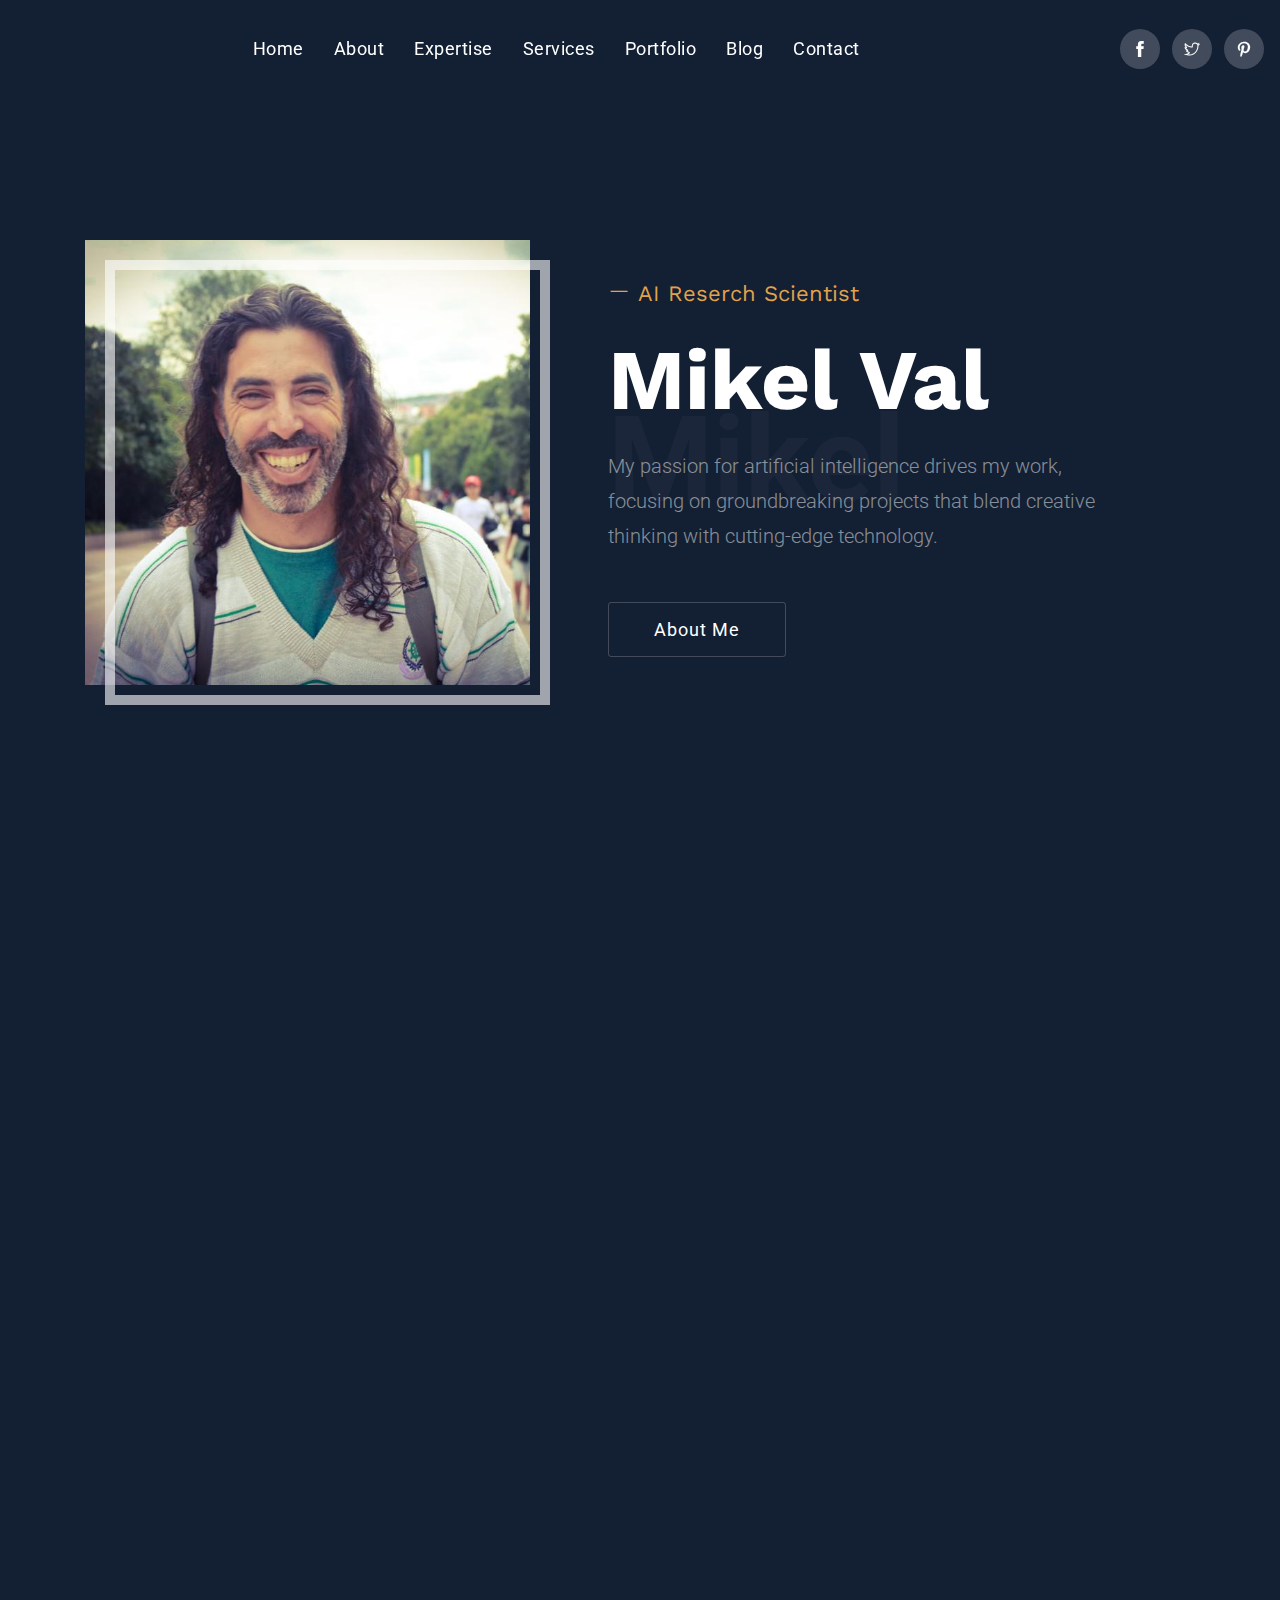
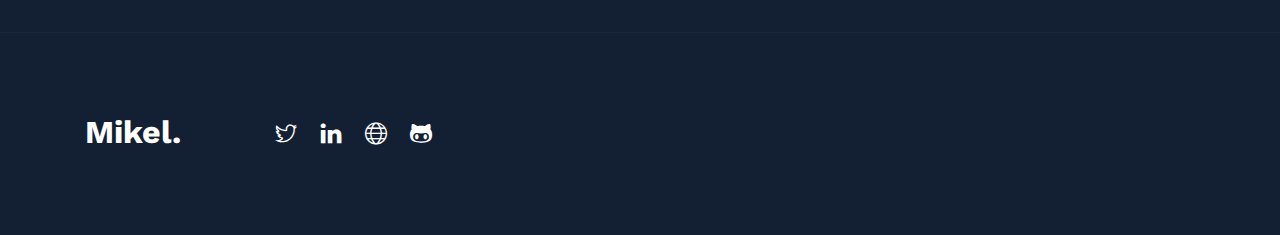
==== index.html @ 1bfc8007 "just started the portfolio" ====
<!DOCTYPE html>
<html lang="zxx">
<head>
  <meta http-equiv="Content-Type" content="text/html; charset=UTF-8">
  <meta name="description" content="portfolio,creative,business,company,agency,multipurpose,modern,bootstrap4">
  
  <meta name="author" content="themeturn.com">

  <title>Mikel| Creative portfolio template</title>

  <!-- Mobile Specific Meta-->
  <meta name="viewport" content="width=device-width, initial-scale=1">
  <!-- bootstrap.min css -->
  <link rel="stylesheet" href="plugins/bootstrap/css/bootstrap.min.css">
  <!-- Themeify Icon Css -->
  <link rel="stylesheet" href="plugins/themify/css/themify-icons.css">
  <!-- animate.css -->
  <link rel="stylesheet" href="plugins/animate-css/animate.css">
  <link rel="stylesheet" href="plugins/aos/aos.css">
  <!-- owl carousel -->
  <link rel="stylesheet" href="plugins/owl/assets/owl.carousel.min.css">
  <link rel="stylesheet" href="plugins/owl/assets/owl.theme.default.min.css" >
  <!-- Slick slider CSS -->
  <link rel="stylesheet" href="plugins/slick-carousel/slick/slick.css">
  <link rel="stylesheet" href="plugins/slick-carousel/slick/slick-theme.css">

  <!-- Main Stylesheet -->
  <link rel="stylesheet" href="css/style.css">

</head>

<body class="portfolio" id="top">


<!-- Navigation start -->
<!-- Header Start -->

<nav class="navbar navbar-expand-lg bg-transprent py-4 fixed-top navigation" id="navbar">

	<div class="collapse navbar-collapse text-center" id="navbarsExample09">
		<ul class="navbar-nav mx-auto">
			<li class="nav-item active">
			<a class="nav-link" href="index-2.html">Home <span class="sr-only">(current)</span></a>
			</li>
			<li class="nav-item"><a class="nav-link smoth-scroll" href="#about">About</a></li>
			<li class="nav-item"><a class="nav-link smoth-scroll" href="#skillbar">Expertise</a></li>
			<li class="nav-item"><a class="nav-link smoth-scroll" href="#service">Services</a></li>
			<li class="nav-item"><a class="nav-link smoth-scroll" href="#portfolio">portfolio</a></li>
			<li class="nav-item"><a class="nav-link smoth-scroll" href="#blog">Blog</a></li>
			<li class="nav-item"><a class="nav-link smoth-scroll" href="#contact">Contact</a></li>
		</ul>

		<ul class="list-inline mb-0 ml-lg-4 nav-social">
			<li class="list-inline-item"><a href="#"><i class="ti-facebook"></i></a></li>
			<li class="list-inline-item"><a href="#"><i class="ti-twitter"></i></a></li>
			<li class="list-inline-item"><a href="#"><i class="ti-pinterest"></i></a></li>
		</ul>
	</div>
</nav>


<!-- Navigation End -->

<!-- Banner start -->

<!-- Slider Start -->
<section class="slider py-7 ">
	<div class="container">
		<div class="row align-items-center">
			<div class="col-lg-5 col-sm-12 col-12 col-md-5">
				<div class="slider-img position-relative">
					<img src="images/about/9.jpg" alt="" class="img-fluid w-100">
				</div>
			</div>

			<div class="col-lg-6 col-12 col-md-7">
				<div class="ml-5 position-relative mt-5 mt-lg-0">
					<span class="head-trans">Mikel</span>
					<h1 class="font-weight-normal text-color text-md"><i class="ti-minus mr-2"></i>AI Reserch Scientist</h1>
					<h2 class="mt-3 text-lg mb-3 text-capitalize">Mikel Val</h2>
					<p class="animated fadeInUp lead mt-4 mb-5 text-white-50 lh-35">My passion for artificial intelligence drives my work, focusing on groundbreaking projects that blend creative thinking with cutting-edge technology.</p>
					<a href="#about" class="btn btn-solid-border">About Me</a>
				</div>
			</div>
		</div>
	</div>
</section>
<!-- Banner End -->

<!-- About start -->
<section class="section" id="about" data-aos="fade-up">
	<div class="container">
		<div class="row">
			<div class="col-lg-6 col-md-6">
				<div class="row">
					<div class="col-lg-4">
						<h2><i class="ti-minus"></i>Myself</h2>
					</div>
					<div class="col-lg-8">
						<p class="text-white-50 text-md">Hello! I’m <span class="text-white">Mikel Val Calvo</span>, a passionate and innovative <span class="text-white">Artificial Intelligence Expert</span> with a strong background in <span class="text-white">data processing and machine learning</span>. With extensive experience in developing AI-driven solutions, I blend strategy, design, and technology to drive forward-thinking projects.</p>
						<p class="text-white-50 text-md">I am committed to leveraging the power of AI to create impactful and meaningful applications. Working closely with clients, I aim to deliver <span class="text-white">customized, cutting-edge solutions</span> that align with their unique needs and objectives.</p>
					</div>


				</div>
			</div>
			<div class="col-lg-6 mt-5 mt-lg-0 mt-md-0 col-md-6">
				<div class="row">
					<div class="col-lg-3">
						<h2><i class="ti-minus"></i>Skills</h2>
					</div>
					<div class="col-lg-9 pl-5">
						<p class="text-white-50 text-md">
							As a multi-lingual professional with expertise in AI and machine learning, I bring a unique blend of technical and collaborative skills to every project.
						</p>

						<ul class="list-unstyled lh-45">
							<li> <i class="ti-check mr-3 text-color"></i><span class="text-white-50">Data Processing and Analysis</span> - Machine Learning, Deep Learning, Python</li>
							<li><i class="ti-check mr-3 text-color"></i><span class="text-white-50">Programming</span> - PyTorch, Scikit-Learn, Pandas, Scipy, Numpy</li>
							<li><i class="ti-check mr-3 text-color"></i><span class="text-white-50">Team Collaboration</span> - Interpersonal Skills, Critical Thinking, Decision-Making</li>
							<li><i class="ti-check mr-3 text-color"></i><span class="text-white-50">Language Proficiency</span> - English, Spanish, Basque, Conversational Valencian</li>
						</ul>
					</div>

				</div>
			</div>
		</div>

		
	</div>
</section>
<!-- About End -->

<!-- Skills start -->
<section class="section bg-gray" id="skillbar" data-aos="fade-up">
	<div class="container">
		<div class="row justify-content-center">
			<div class="col-lg-8">
				<div class="section-title text-center">
					<span class="text-color mb-0 text-uppercase letter-spacing text-sm"><i class="ti-minus mr-2"></i>Skills Set</span>
					<h2 class="title">Expertise</h2>
				</div>
			</div>
		</div>
		<div class="row">
			<div class="col-lg-6 col-md-6">
				<div class="skill-bar mb-4 mb-lg-0">
					<div class="mb-4 text-right"><h4 class="font-weight-normal">Machine Learning </h4></div>
					<div class="progress">
						<div class="progress-bar" data-percent="80">
							<span class="percent-text"><span class="count">80</span>%</span>
						</div>
					</div>
				</div>
			</div>
			<div class="col-lg-6 col-md-6">
				<div class="skill-bar mb-4 mb-lg-0">
					<div class="mb-4 text-right"><h4 class="font-weight-normal">Data Analysis</h4></div>
					<div class="progress">
						<div class="progress-bar" data-percent="95">
							<span class="percent-text"><span class="count">95</span>%</span>
						</div>
					</div>
				</div>
			</div>

			<div class="col-lg-6 col-md-6">
				<div class="skill-bar mb-4 mb-lg-0">
					<div class="mb-4 text-right"><h4 class="font-weight-normal">Python Programming </h4></div>
					<div class="progress">
						<div class="progress-bar" data-percent="70">
							<span class="percent-text"><span class="count">70</span>%</span>
						</div>
					</div>
				</div>
			</div>
			<div class="col-lg-6 col-md-6">
				<div class="skill-bar mb-4 mb-lg-0">
					<div class="mb-4 text-right"><h4 class="font-weight-normal">AI Research</h4></div>
					<div class="progress">
						<div class="progress-bar" data-percent="85">
							<span class="percent-text"><span class="count">85</span>%</span>
						</div>
					</div>
				</div>
			</div>
			<div class="col-lg-6 col-md-6">
				<div class="skill-bar mb-4 mb-lg-0">
					<div class=" mb-4 text-right"><h4 class="font-weight-normal">Deep Learning</h4></div>
					<div class="progress">
						<div class="progress-bar" data-percent="60">
							<span class="percent-text"><span class="count">60</span>%</span>
						</div>
					</div>
				</div>
			</div>
			<div class="col-lg-6 col-md-6">
				<div class="skill-bar mb-4 mb-lg-0">
					<div class=" mb-4 text-right"><h4 class="font-weight-normal">Natural Language Processing</h4></div>
					<div class="progress">
						<div class="progress-bar" data-percent="82">
							<span class="percent-text"><span class="count">82</span>%</span>
						</div>
					</div>
				</div>
			</div>
		</div>
	</div>
</section>	

<!-- Skills End -->

<!-- Service start -->
<section class="section bg-gray" id="service" data-aos="fade-up">
	<div class="container">
		<div class="row justify-content-center">
			<div class="col-lg-8">
				<div class="section-title text-center">
					<span class="text-color mb-0 text-uppercase letter-spacing text-sm"><i class="ti-minus mr-2"></i>What i do</span>
					<h2 class="title">Services</h2>
				</div>
			</div>
		</div>

		<div class="row no-gutters">
			<div class="col-lg-4 col-md-6">
				<div class="card p-5 rounded-0">
					<i class="ti-direction-alt text-lg-2 text-muted"></i>
					<h3 class="my-4 text-capitalize">AI Strategy and Consultation</h3>
					<p>Offering expert guidance in integrating AI into business strategies.</p>
				</div>
			</div>
			<div class="col-lg-4 col-md-6">
				<div class="card p-5 rounded-0">
					<i class="ti-rocket text-lg-2 text-muted"></i>
					<h3 class="my-4 text-capitalize">Machine Learning Development</h3>
					<p>Specializing in developing and implementing advanced machine learning models.</p>
				</div>
			</div>
			<div class="col-lg-4 col-md-6">
				<div class="card p-5 rounded-0">
					<i class="ti-stats-up text-lg-2 text-muted"></i>
					<h3 class="my-4 text-capitalize">Data Analysis and Visualization</h3>
					<p>Providing comprehensive data analysis services, including insightful visualizations.</p>
				</div>
			</div>

			<div class="col-lg-4 col-md-6">
				<div class="card p-5 rounded-0">
					<i class="ti-write text-lg-2 text-muted"></i>
					<h3 class="my-4 text-capitalize">Python Programming for AI</h3>
					<p>Expert Python programming specifically tailored for AI applications.</p>
				</div>
			</div>
			<div class="col-lg-4 col-md-6">
				<div class="card p-5 rounded-0">
					<i class="ti-search text-lg-2 text-muted"></i>
					<h3 class="my-4 text-capitalize">AI-Driven Research and Development</h3>
					<p>Conducting cutting-edge research in AI, contributing to the advancement of the field.</p>
				</div>
			</div>
			<div class="col-lg-4 col-md-6">
				<div class="card  p-5 rounded-0">
					<i class="ti-game text-lg-2 text-muted"></i>
					<h3 class="my-4 text-capitalize">Custom AI Solution Development</h3>
					<p>Creating bespoke AI solutions tailored to specific client needs and challenges.</p>
				</div>
			</div>
		</div>

		<div class="row align-items-center mt-5" data-aos="fade-up">
			<div class="col-lg-6 mt-5">
				<h2 class="mb-5 text-lg-2 text-white-50">Let's <span class="text-white">work together</span> on your next project </h2>
			</div>
			<div class="col-lg-4 ml-auto text-right">
				<a href="#contact" class="btn btn-main text-white smoth-scroll">Hire Me</a>
			</div>
		</div>
	</div>
</section>
<!-- Service End -->

<!-- Portfolio start -->
<!--
<section class="section" id="portfolio" data-aos="fade-up">
	<div class="container">
		<div class="row justify-content-center">
			<div class="col-lg-8">
				<div class="section-title text-center">
					<span class="text-color mb-0 text-uppercase letter-spacing text-sm"><i class="ti-minus"></i>works</span>
					<h2 class="title">Portfolio</h2>
				</div>
			</div>
		</div>
	</div>

	<div class="container-fluid">
		<div class="row">
			<div class="post_gallery owl-carousel owl-theme">
				<div class="item">
					<div class="portfolio-item position-relative">
						<img src="images/portfolio/3.jpg" alt="" class="img-fluid">

						<div class="portoflio-item-overlay">
							<a href="portfolio-single.html"><i class="ti-plus"></i></a>
						</div>
					</div>
					<div class="text mt-3">
						<h4 class="mb-1 text-capitalize">Web development</h4>
						<p class="text-uppercase letter-spacing text-sm">wordpress</p>
					</div>
				</div>
				<div class="item">
					<div class="portfolio-item position-relative">
						<img src="images/portfolio/4.jpg" alt="" class="img-fluid">

						<div class="portoflio-item-overlay">
							<a href="portfolio-single.html"><i class="ti-plus"></i></a>
						</div>
					</div>
					<div class="text mt-3">
						<h4 class="mb-1 text-capitalize">Web development</h4>
						<p class="text-uppercase letter-spacing text-sm">wordpress</p>
					</div>
				</div>
				<div class="item">
					<div class="portfolio-item position-relative">
						<img src="images/portfolio/5.jpg" alt="" class="img-fluid">

						<div class="portoflio-item-overlay">
							<a href="portfolio-single.html"><i class="ti-plus"></i></a>
						</div>
					</div>
					<div class="text mt-3">
						<h4 class="mb-1 text-capitalize">Web development</h4>
						<p class="text-uppercase letter-spacing text-sm">wordpress</p>
					</div>
				</div>
				<div class="item">
					<div class="portfolio-item position-relative">
						<img src="images/portfolio/6.jpg" alt="" class="img-fluid">

						<div class="portoflio-item-overlay">
							<a href="portfolio-single.html"><i class="ti-plus"></i></a>
						</div>
					</div>
					<div class="text mt-3">
						<h4 class="mb-1 text-capitalize">Web development</h4>
						<p class="text-uppercase letter-spacing text-sm">wordpress</p>
					</div>
				</div>
				<div class="item">
					<div class="portfolio-item position-relative">
						<img src="images/portfolio/1.jpg" alt="" class="img-fluid">

						<div class="portoflio-item-overlay">
							<a href="portfolio-single.html"><i class="ti-plus"></i></a>
						</div>
					</div>
					<div class="text mt-3">
						<h4 class="mb-1 text-capitalize">Web development</h4>
						<p class="text-uppercase letter-spacing text-sm">wordpress</p>
					</div>
				</div>
				<div class="item">
					<div class="portfolio-item position-relative">
						<img src="images/portfolio/2.jpg" alt="" class="img-fluid">

						<div class="portoflio-item-overlay">
							<a href="portfolio-single.html"><i class="ti-plus"></i></a>
						</div>
					</div>
					<div class="text mt-3">
						<h4 class="mb-1 text-capitalize">Web development</h4>
						<p class="text-uppercase letter-spacing text-sm">wordpress</p>
					</div>
				</div>
			</div>
		</div>
	</div>
</section>
-->
<!-- Portfolio End -->


<!-- Blog start -->
<!--
<section class="section border-top-1" id="blog" data-aos="fade-up">
	<div class="container">
		<div class="row justify-content-center">
			<div class="col-lg-8">
				<div class="section-title text-center">
					<span class="text-color mb-0 text-uppercase letter-spacing text-sm"> <i class="ti-minus mr-2"></i>blog news</span>
					<h1 class="title">Latest Article</h1>
				</div>
			</div>
		</div>

		<div class="row">
			<div class="col-lg-4 col-md-6">
				<div class="position-relative blog-item mb-5 mb-lg-0">
					<img src="images/blog/img1.jpg" alt="blog-1" class="img-fluid">

					<div class="blog-item-meta mb-3">
						<span><i class="ti-user mr-2"></i>by Admin</span>
						<span class="text-muted mx-2"> | </span>
						<span class="text-white-50">Photography</span>
					</div>

					<div class="pl-4">
						<a href="blog-single.html"><h3 class="mb-4 ">20 Best Startup Ideas for Designers</h3></a>

						<a href="blog-single.html" class="learn-more text-uppercase text-sm"><i class="ti-arrow-right mr-2"></i>Learn more</a>
					</div>
				</div>
			</div>
			<div class="col-lg-4 col-md-6">
				<div class="position-relative blog-item mb-5 mb-lg-0">
					<img src="images/blog/img3.jpg" alt="blog-1" class="img-fluid">

					<div class="blog-item-meta mb-3">
						<span><i class="ti-user mr-2"></i>by Admin</span>
						<span class="text-muted mx-2"> | </span>
						<span class="text-white-50">Branding</span>
					</div>
					<div class="pl-4">
						<a href="blog-single.html"><h3 class="mb-4">How to Incorporate Branding into Your Event</h3></a>

						<a href="blog-single.html" class="learn-more text-uppercase text-sm"><i class="ti-arrow-right mr-2 show"></i>Learn more</a>
					</div>
				</div>
			</div>
			<div class="col-lg-4 col-md-6">
				<div class="position-relative blog-item mb-5 mb-lg-0">
					<img src="images/blog/img1.jpg" alt="blog-1" class="img-fluid">

					<div class="blog-item-meta mb-3">
						<span><i class="ti-user mr-2"></i>by Admin</span>
						<span class="text-muted mx-2"> | </span>
						<span class="text-white-50">Marketing</span>
					</div>
					<div class="pl-4">
						<a href="blog-single.html"><h3 class="mb-4 ">The Value of Video in Content Marketing</h3></a>
						<a href="blog-single.html" class="learn-more text-uppercase text-sm"><i class="ti-arrow-right mr-2"></i>Learn more</a>
					</div>
				</div>
			</div>
		</div>
	</div>
</section>
-->
<!-- Blog End -->

<!-- Contact start -->
<section class="section" id="contact" data-aos="fade-up">
	<div class="container">
		<div class="row justify-content-center">
			<div class="col-lg-8">
				<div class="section-title text-center">
					<span class="text-color mb-0 text-uppercase letter-spacing text-sm"> <i class="ti-minus mr-2"></i>Contact</span>
					<h1 class="title">Get in Touch</h1>
				</div>
			</div>
		</div>

		<div class="row justify-content-center">
			<div class="col-lg-8">
					<form class="contact__form form-row contact-form" method="post" action="#" id="contactForm">
					 <div class="row">
                        <div class="col-12">
                            <div class="alert alert-success contact__msg" style="display: none" role="alert">
                                Your message was sent successfully.
                            </div>
                        </div>
                    </div>
					<div class="form-group col-lg-6 mb-5">
						<input type="text" id="name" name="name" class="form-control bg-transparent" placeholder="Your Name">
					</div>
					<div class="form-group col-lg-6 mb-5">
						<input type="text" name="email" id="email" class="form-control bg-transparent" placeholder="Your Email">
					</div>
					<div class="form-group col-lg-12 mb-5">
						<input type="text" name="subject" id="subject" class="form-control bg-transparent" placeholder="Your Subject">
					</div>
					
					<div class="form-group col-lg-12 mb-5">
						<textarea id="message" name="message" cols="30" rows="6" class="form-control bg-transparent" placeholder="Your Message"></textarea>
						
						<div class="text-center">
							 <input class="btn btn-main text-white mt-5" id="submit" name="submit" type="submit" class="btn btn-hero" value="Send Message">
						</div>
					</div>
				</form>
			</div>
		</div>
	</div>
</section>
<!-- Contact End -->

<!-- Footer start -->
<footer class="footer border-top-1">
	<div class="container">
		<div class="row align-items-center text-center text-lg-left">
			<div class="col-lg-2">
				<h2 class="logo mb-4">Mikel.</h2>
			</div>

			<div class="col-lg-5">
				<ul class="list-inline footer-socials ">
					<li class="list-inline-item"><a href="https://twitter.com/Val_82_mikel"><i class="ti-twitter"></i></a></li>
					<li class="list-inline-item"><a href="https://www.linkedin.com/in/mikel-val-calvo-a2757399/"><i class="ti-linkedin"></i></a></li>
					<li class="list-inline-item"><a href="https://www.researchgate.net/profile/Mikel-Calvo"><i class="ti-world"></i></a></li>
					<li class="list-inline-item"><a href="https://github.com/mikelval82"><i class="ti-github"></i></a></li>

				</ul>
			</div>
		</div>
	</div>
</footer>
<!-- Footer End -->


    <!-- 
    Essential Scripts
    =====================================-->

    <!-- jQuery first, then Popper.js, then Bootstrap JS -->
    <!-- Main jQuery -->
    <script src="plugins/jquery/jquery.min.js"></script>
    <!-- Bootstrap 4.3.1 -->
    <script src="plugins/bootstrap/js/popper.js"></script>
    <script src="plugins/bootstrap/js/bootstrap.min.js"></script>
    <script src="plugins/nav/jquery.easing.1.3.html"></script>
    
    <!-- Slick Slider -->
    <script src="plugins/slick-carousel/slick/slick.min.js"></script>
    <script src="plugins/owl/owl.carousel.min.js"></script>
  
    <!-- Skill COunt -->
    <script src="plugins/counto/apear.js"></script>
    <script src="plugins/counto/counTo.js"></script>
    <!-- AOS Animation -->
    <script src="plugins/aos/aos.js"></script>
    
    <script src="js/script.js"></script>
    <script src="js/ajax-contact.html"></script>

  </body>
</html>
---- plugins/themify/css/themify-icons.css ----
@font-face {
	font-family: 'themify';
	src:url('../fonts/themify.eot');
	src:url('../fonts/themifyd41d.eot?#iefix') format('embedded-opentype'),
		url('../fonts/themify.woff') format('woff'),
		url('../fonts/themify.ttf') format('truetype'),
		url('../fonts/themify.svg') format('svg');
	font-weight: normal;
	font-style: normal;
}

[class^="ti-"], [class*=" ti-"] {
	font-family: 'themify';
	speak: none;
	font-style: normal;
	font-weight: normal;
	font-variant: normal;
	text-transform: none;
	line-height: 1;

	/* Better Font Rendering =========== */
	-webkit-font-smoothing: antialiased;
	-moz-osx-font-smoothing: grayscale;
}

.ti-wand:before {
	content: "\e600";
}
.ti-volume:before {
	content: "\e601";
}
.ti-user:before {
	content: "\e602";
}
.ti-unlock:before {
	content: "\e603";
}
.ti-unlink:before {
	content: "\e604";
}
.ti-trash:before {
	content: "\e605";
}
.ti-thought:before {
	content: "\e606";
}
.ti-target:before {
	content: "\e607";
}
.ti-tag:before {
	content: "\e608";
}
.ti-tablet:before {
	content: "\e609";
}
.ti-star:before {
	content: "\e60a";
}
.ti-spray:before {
	content: "\e60b";
}
.ti-signal:before {
	content: "\e60c";
}
.ti-shopping-cart:before {
	content: "\e60d";
}
.ti-shopping-cart-full:before {
	content: "\e60e";
}
.ti-settings:before {
	content: "\e60f";
}
.ti-search:before {
	content: "\e610";
}
.ti-zoom-in:before {
	content: "\e611";
}
.ti-zoom-out:before {
	content: "\e612";
}
.ti-cut:before {
	content: "\e613";
}
.ti-ruler:before {
	content: "\e614";
}
.ti-ruler-pencil:before {
	content: "\e615";
}
.ti-ruler-alt:before {
	content: "\e616";
}
.ti-bookmark:before {
	content: "\e617";
}
.ti-bookmark-alt:before {
	content: "\e618";
}
.ti-reload:before {
	content: "\e619";
}
.ti-plus:before {
	content: "\e61a";
}
.ti-pin:before {
	content: "\e61b";
}
.ti-pencil:before {
	content: "\e61c";
}
.ti-pencil-alt:before {
	content: "\e61d";
}
.ti-paint-roller:before {
	content: "\e61e";
}
.ti-paint-bucket:before {
	content: "\e61f";
}
.ti-na:before {
	content: "\e620";
}
.ti-mobile:before {
	content: "\e621";
}
.ti-minus:before {
	content: "\e622";
}
.ti-medall:before {
	content: "\e623";
}
.ti-medall-alt:before {
	content: "\e624";
}
.ti-marker:before {
	content: "\e625";
}
.ti-marker-alt:before {
	content: "\e626";
}
.ti-arrow-up:before {
	content: "\e627";
}
.ti-arrow-right:before {
	content: "\e628";
}
.ti-arrow-left:before {
	content: "\e629";
}
.ti-arrow-down:before {
	content: "\e62a";
}
.ti-lock:before {
	content: "\e62b";
}
.ti-location-arrow:before {
	content: "\e62c";
}
.ti-link:before {
	content: "\e62d";
}
.ti-layout:before {
	content: "\e62e";
}
.ti-layers:before {
	content: "\e62f";
}
.ti-layers-alt:before {
	content: "\e630";
}
.ti-key:before {
	content: "\e631";
}
.ti-import:before {
	content: "\e632";
}
.ti-image:before {
	content: "\e633";
}
.ti-heart:before {
	content: "\e634";
}
.ti-heart-broken:before {
	content: "\e635";
}
.ti-hand-stop:before {
	content: "\e636";
}
.ti-hand-open:before {
	content: "\e637";
}
.ti-hand-drag:before {
	content: "\e638";
}
.ti-folder:before {
	content: "\e639";
}
.ti-flag:before {
	content: "\e63a";
}
.ti-flag-alt:before {
	content: "\e63b";
}
.ti-flag-alt-2:before {
	content: "\e63c";
}
.ti-eye:before {
	content: "\e63d";
}
.ti-export:before {
	content: "\e63e";
}
.ti-exchange-vertical:before {
	content: "\e63f";
}
.ti-desktop:before {
	content: "\e640";
}
.ti-cup:before {
	content: "\e641";
}
.ti-crown:before {
	content: "\e642";
}
.ti-comments:before {
	content: "\e643";
}
.ti-comment:before {
	content: "\e644";
}
.ti-comment-alt:before {
	content: "\e645";
}
.ti-close:before {
	content: "\e646";
}
.ti-clip:before {
	content: "\e647";
}
.ti-angle-up:before {
	content: "\e648";
}
.ti-angle-right:before {
	content: "\e649";
}
.ti-angle-left:before {
	content: "\e64a";
}
.ti-angle-down:before {
	content: "\e64b";
}
.ti-check:before {
	content: "\e64c";
}
.ti-check-box:before {
	content: "\e64d";
}
.ti-camera:before {
	content: "\e64e";
}
.ti-announcement:before {
	content: "\e64f";
}
.ti-brush:before {
	content: "\e650";
}
.ti-briefcase:before {
	content: "\e651";
}
.ti-bolt:before {
	content: "\e652";
}
.ti-bolt-alt:before {
	content: "\e653";
}
.ti-blackboard:before {
	content: "\e654";
}
.ti-bag:before {
	content: "\e655";
}
.ti-move:before {
	content: "\e656";
}
.ti-arrows-vertical:before {
	content: "\e657";
}
.ti-arrows-horizontal:before {
	content: "\e658";
}
.ti-fullscreen:before {
	content: "\e659";
}
.ti-arrow-top-right:before {
	content: "\e65a";
}
.ti-arrow-top-left:before {
	content: "\e65b";
}
.ti-arrow-circle-up:before {
	content: "\e65c";
}
.ti-arrow-circle-right:before {
	content: "\e65d";
}
.ti-arrow-circle-left:before {
	content: "\e65e";
}
.ti-arrow-circle-down:before {
	content: "\e65f";
}
.ti-angle-double-up:before {
	content: "\e660";
}
.ti-angle-double-right:before {
	content: "\e661";
}
.ti-angle-double-left:before {
	content: "\e662";
}
.ti-angle-double-down:before {
	content: "\e663";
}
.ti-zip:before {
	content: "\e664";
}
.ti-world:before {
	content: "\e665";
}
.ti-wheelchair:before {
	content: "\e666";
}
.ti-view-list:before {
	content: "\e667";
}
.ti-view-list-alt:before {
	content: "\e668";
}
.ti-view-grid:before {
	content: "\e669";
}
.ti-uppercase:before {
	content: "\e66a";
}
.ti-upload:before {
	content: "\e66b";
}
.ti-underline:before {
	content: "\e66c";
}
.ti-truck:before {
	content: "\e66d";
}
.ti-timer:before {
	content: "\e66e";
}
.ti-ticket:before {
	content: "\e66f";
}
.ti-thumb-up:before {
	content: "\e670";
}
.ti-thumb-down:before {
	content: "\e671";
}
.ti-text:before {
	content: "\e672";
}
.ti-stats-up:before {
	content: "\e673";
}
.ti-stats-down:before {
	content: "\e674";
}
.ti-split-v:before {
	content: "\e675";
}
.ti-split-h:before {
	content: "\e676";
}
.ti-smallcap:before {
	content: "\e677";
}
.ti-shine:before {
	content: "\e678";
}
.ti-shift-right:before {
	content: "\e679";
}
.ti-shift-left:before {
	content: "\e67a";
}
.ti-shield:before {
	content: "\e67b";
}
.ti-notepad:before {
	content: "\e67c";
}
.ti-server:before {
	content: "\e67d";
}
.ti-quote-right:before {
	content: "\e67e";
}
.ti-quote-left:before {
	content: "\e67f";
}
.ti-pulse:before {
	content: "\e680";
}
.ti-printer:before {
	content: "\e681";
}
.ti-power-off:before {
	content: "\e682";
}
.ti-plug:before {
	content: "\e683";
}
.ti-pie-chart:before {
	content: "\e684";
}
.ti-paragraph:before {
	content: "\e685";
}
.ti-panel:before {
	content: "\e686";
}
.ti-package:before {
	content: "\e687";
}
.ti-music:before {
	content: "\e688";
}
.ti-music-alt:before {
	content: "\e689";
}
.ti-mouse:before {
	content: "\e68a";
}
.ti-mouse-alt:before {
	content: "\e68b";
}
.ti-money:before {
	content: "\e68c";
}
.ti-microphone:before {
	content: "\e68d";
}
.ti-menu:before {
	content: "\e68e";
}
.ti-menu-alt:before {
	content: "\e68f";
}
.ti-map:before {
	content: "\e690";
}
.ti-map-alt:before {
	content: "\e691";
}
.ti-loop:before {
	content: "\e692";
}
.ti-location-pin:before {
	content: "\e693";
}
.ti-list:before {
	content: "\e694";
}
.ti-light-bulb:before {
	content: "\e695";
}
.ti-Italic:before {
	content: "\e696";
}
.ti-info:before {
	content: "\e697";
}
.ti-infinite:before {
	content: "\e698";
}
.ti-id-badge:before {
	content: "\e699";
}
.ti-hummer:before {
	content: "\e69a";
}
.ti-home:before {
	content: "\e69b";
}
.ti-help:before {
	content: "\e69c";
}
.ti-headphone:before {
	content: "\e69d";
}
.ti-harddrives:before {
	content: "\e69e";
}
.ti-harddrive:before {
	content: "\e69f";
}
.ti-gift:before {
	content: "\e6a0";
}
.ti-game:before {
	content: "\e6a1";
}
.ti-filter:before {
	content: "\e6a2";
}
.ti-files:before {
	content: "\e6a3";
}
.ti-file:before {
	content: "\e6a4";
}
.ti-eraser:before {
	content: "\e6a5";
}
.ti-envelope:before {
	content: "\e6a6";
}
.ti-download:before {
	content: "\e6a7";
}
.ti-direction:before {
	content: "\e6a8";
}
.ti-direction-alt:before {
	content: "\e6a9";
}
.ti-dashboard:before {
	content: "\e6aa";
}
.ti-control-stop:before {
	content: "\e6ab";
}
.ti-control-shuffle:before {
	content: "\e6ac";
}
.ti-control-play:before {
	content: "\e6ad";
}
.ti-control-pause:before {
	content: "\e6ae";
}
.ti-control-forward:before {
	content: "\e6af";
}
.ti-control-backward:before {
	content: "\e6b0";
}
.ti-cloud:before {
	content: "\e6b1";
}
.ti-cloud-up:before {
	content: "\e6b2";
}
.ti-cloud-down:before {
	content: "\e6b3";
}
.ti-clipboard:before {
	content: "\e6b4";
}
.ti-car:before {
	content: "\e6b5";
}
.ti-calendar:before {
	content: "\e6b6";
}
.ti-book:before {
	content: "\e6b7";
}
.ti-bell:before {
	content: "\e6b8";
}
.ti-basketball:before {
	content: "\e6b9";
}
.ti-bar-chart:before {
	content: "\e6ba";
}
.ti-bar-chart-alt:before {
	content: "\e6bb";
}
.ti-back-right:before {
	content: "\e6bc";
}
.ti-back-left:before {
	content: "\e6bd";
}
.ti-arrows-corner:before {
	content: "\e6be";
}
.ti-archive:before {
	content: "\e6bf";
}
.ti-anchor:before {
	content: "\e6c0";
}
.ti-align-right:before {
	content: "\e6c1";
}
.ti-align-left:before {
	content: "\e6c2";
}
.ti-align-justify:before {
	content: "\e6c3";
}
.ti-align-center:before {
	content: "\e6c4";
}
.ti-alert:before {
	content: "\e6c5";
}
.ti-alarm-clock:before {
	content: "\e6c6";
}
.ti-agenda:before {
	content: "\e6c7";
}
.ti-write:before {
	content: "\e6c8";
}
.ti-window:before {
	content: "\e6c9";
}
.ti-widgetized:before {
	content: "\e6ca";
}
.ti-widget:before {
	content: "\e6cb";
}
.ti-widget-alt:before {
	content: "\e6cc";
}
.ti-wallet:before {
	content: "\e6cd";
}
.ti-video-clapper:before {
	content: "\e6ce";
}
.ti-video-camera:before {
	content: "\e6cf";
}
.ti-vector:before {
	content: "\e6d0";
}
.ti-themify-logo:before {
	content: "\e6d1";
}
.ti-themify-favicon:before {
	content: "\e6d2";
}
.ti-themify-favicon-alt:before {
	content: "\e6d3";
}
.ti-support:before {
	content: "\e6d4";
}
.ti-stamp:before {
	content: "\e6d5";
}
.ti-split-v-alt:before {
	content: "\e6d6";
}
.ti-slice:before {
	content: "\e6d7";
}
.ti-shortcode:before {
	content: "\e6d8";
}
.ti-shift-right-alt:before {
	content: "\e6d9";
}
.ti-shift-left-alt:before {
	content: "\e6da";
}
.ti-ruler-alt-2:before {
	content: "\e6db";
}
.ti-receipt:before {
	content: "\e6dc";
}
.ti-pin2:before {
	content: "\e6dd";
}
.ti-pin-alt:before {
	content: "\e6de";
}
.ti-pencil-alt2:before {
	content: "\e6df";
}
.ti-palette:before {
	content: "\e6e0";
}
.ti-more:before {
	content: "\e6e1";
}
.ti-more-alt:before {
	content: "\e6e2";
}
.ti-microphone-alt:before {
	content: "\e6e3";
}
.ti-magnet:before {
	content: "\e6e4";
}
.ti-line-double:before {
	content: "\e6e5";
}
.ti-line-dotted:before {
	content: "\e6e6";
}
.ti-line-dashed:before {
	content: "\e6e7";
}
.ti-layout-width-full:before {
	content: "\e6e8";
}
.ti-layout-width-default:before {
	content: "\e6e9";
}
.ti-layout-width-default-alt:before {
	content: "\e6ea";
}
.ti-layout-tab:before {
	content: "\e6eb";
}
.ti-layout-tab-window:before {
	content: "\e6ec";
}
.ti-layout-tab-v:before {
	content: "\e6ed";
}
.ti-layout-tab-min:before {
	content: "\e6ee";
}
.ti-layout-slider:before {
	content: "\e6ef";
}
.ti-layout-slider-alt:before {
	content: "\e6f0";
}
.ti-layout-sidebar-right:before {
	content: "\e6f1";
}
.ti-layout-sidebar-none:before {
	content: "\e6f2";
}
.ti-layout-sidebar-left:before {
	content: "\e6f3";
}
.ti-layout-placeholder:before {
	content: "\e6f4";
}
.ti-layout-menu:before {
	content: "\e6f5";
}
.ti-layout-menu-v:before {
	content: "\e6f6";
}
.ti-layout-menu-separated:before {
	content: "\e6f7";
}
.ti-layout-menu-full:before {
	content: "\e6f8";
}
.ti-layout-media-right-alt:before {
	content: "\e6f9";
}
.ti-layout-media-right:before {
	content: "\e6fa";
}
.ti-layout-media-overlay:before {
	content: "\e6fb";
}
.ti-layout-media-overlay-alt:before {
	content: "\e6fc";
}
.ti-layout-media-overlay-alt-2:before {
	content: "\e6fd";
}
.ti-layout-media-left-alt:before {
	content: "\e6fe";
}
.ti-layout-media-left:before {
	content: "\e6ff";
}
.ti-layout-media-center-alt:before {
	content: "\e700";
}
.ti-layout-media-center:before {
	content: "\e701";
}
.ti-layout-list-thumb:before {
	content: "\e702";
}
.ti-layout-list-thumb-alt:before {
	content: "\e703";
}
.ti-layout-list-post:before {
	content: "\e704";
}
.ti-layout-list-large-image:before {
	content: "\e705";
}
.ti-layout-line-solid:before {
	content: "\e706";
}
.ti-layout-grid4:before {
	content: "\e707";
}
.ti-layout-grid3:before {
	content: "\e708";
}
.ti-layout-grid2:before {
	content: "\e709";
}
.ti-layout-grid2-thumb:before {
	content: "\e70a";
}
.ti-layout-cta-right:before {
	content: "\e70b";
}
.ti-layout-cta-left:before {
	content: "\e70c";
}
.ti-layout-cta-center:before {
	content: "\e70d";
}
.ti-layout-cta-btn-right:before {
	content: "\e70e";
}
.ti-layout-cta-btn-left:before {
	content: "\e70f";
}
.ti-layout-column4:before {
	content: "\e710";
}
.ti-layout-column3:before {
	content: "\e711";
}
.ti-layout-column2:before {
	content: "\e712";
}
.ti-layout-accordion-separated:before {
	content: "\e713";
}
.ti-layout-accordion-merged:before {
	content: "\e714";
}
.ti-layout-accordion-list:before {
	content: "\e715";
}
.ti-ink-pen:before {
	content: "\e716";
}
.ti-info-alt:before {
	content: "\e717";
}
.ti-help-alt:before {
	content: "\e718";
}
.ti-headphone-alt:before {
	content: "\e719";
}
.ti-hand-point-up:before {
	content: "\e71a";
}
.ti-hand-point-right:before {
	content: "\e71b";
}
.ti-hand-point-left:before {
	content: "\e71c";
}
.ti-hand-point-down:before {
	content: "\e71d";
}
.ti-gallery:before {
	content: "\e71e";
}
.ti-face-smile:before {
	content: "\e71f";
}
.ti-face-sad:before {
	content: "\e720";
}
.ti-credit-card:before {
	content: "\e721";
}
.ti-control-skip-forward:before {
	content: "\e722";
}
.ti-control-skip-backward:before {
	content: "\e723";
}
.ti-control-record:before {
	content: "\e724";
}
.ti-control-eject:before {
	content: "\e725";
}
.ti-comments-smiley:before {
	content: "\e726";
}
.ti-brush-alt:before {
	content: "\e727";
}
.ti-youtube:before {
	content: "\e728";
}
.ti-vimeo:before {
	content: "\e729";
}
.ti-twitter:before {
	content: "\e72a";
}
.ti-time:before {
	content: "\e72b";
}
.ti-tumblr:before {
	content: "\e72c";
}
.ti-skype:before {
	content: "\e72d";
}
.ti-share:before {
	content: "\e72e";
}
.ti-share-alt:before {
	content: "\e72f";
}
.ti-rocket:before {
	content: "\e730";
}
.ti-pinterest:before {
	content: "\e731";
}
.ti-new-window:before {
	content: "\e732";
}
.ti-microsoft:before {
	content: "\e733";
}
.ti-list-ol:before {
	content: "\e734";
}
.ti-linkedin:before {
	content: "\e735";
}
.ti-layout-sidebar-2:before {
	content: "\e736";
}
.ti-layout-grid4-alt:before {
	content: "\e737";
}
.ti-layout-grid3-alt:before {
	content: "\e738";
}
.ti-layout-grid2-alt:before {
	content: "\e739";
}
.ti-layout-column4-alt:before {
	content: "\e73a";
}
.ti-layout-column3-alt:before {
	content: "\e73b";
}
.ti-layout-column2-alt:before {
	content: "\e73c";
}
.ti-instagram:before {
	content: "\e73d";
}
.ti-google:before {
	content: "\e73e";
}
.ti-github:before {
	content: "\e73f";
}
.ti-flickr:before {
	content: "\e740";
}
.ti-facebook:before {
	content: "\e741";
}
.ti-dropbox:before {
	content: "\e742";
}
.ti-dribbble:before {
	content: "\e743";
}
.ti-apple:before {
	content: "\e744";
}
.ti-android:before {
	content: "\e745";
}
.ti-save:before {
	content: "\e746";
}
.ti-save-alt:before {
	content: "\e747";
}
.ti-yahoo:before {
	content: "\e748";
}
.ti-wordpress:before {
	content: "\e749";
}
.ti-vimeo-alt:before {
	content: "\e74a";
}
.ti-twitter-alt:before {
	content: "\e74b";
}
.ti-tumblr-alt:before {
	content: "\e74c";
}
.ti-trello:before {
	content: "\e74d";
}
.ti-stack-overflow:before {
	content: "\e74e";
}
.ti-soundcloud:before {
	content: "\e74f";
}
.ti-sharethis:before {
	content: "\e750";
}
.ti-sharethis-alt:before {
	content: "\e751";
}
.ti-reddit:before {
	content: "\e752";
}
.ti-pinterest-alt:before {
	content: "\e753";
}
.ti-microsoft-alt:before {
	content: "\e754";
}
.ti-linux:before {
	content: "\e755";
}
.ti-jsfiddle:before {
	content: "\e756";
}
.ti-joomla:before {
	content: "\e757";
}
.ti-html5:before {
	content: "\e758";
}
.ti-flickr-alt:before {
	content: "\e759";
}
.ti-email:before {
	content: "\e75a";
}
.ti-drupal:before {
	content: "\e75b";
}
.ti-dropbox-alt:before {
	content: "\e75c";
}
.ti-css3:before {
	content: "\e75d";
}
.ti-rss:before {
	content: "\e75e";
}
.ti-rss-alt:before {
	content: "\e75f";
}
---- css/style.css ----
/*=== MEDIA QUERY ===*/
@import url(http://fonts.googleapis.com/css?family=Roboto:400,700);
@import url(https://fonts.googleapis.com/css?family=Poppins:300,400,500,600,700);
@import url("https://fonts.googleapis.com/css?family=Work+Sans:400,700");
body {
  line-height: 1.7;
  font-family: "Roboto", sans-serif;
  -webkit-font-smoothing: antialiased;
  font-size: 16px;
}

h1, h2, h3, h4, h5, h6 {
  font-family: "Work Sans", sans-serif;
}

h1, h2, h3, h4, h5, h6 {
  font-weight: 700;
}

h1 {
  font-size: 40px;
  line-height: 50px;
}

h2 {
  font-size: 32px;
  line-height: 38px;
}

h3 {
  font-size: 24px;
  line-height: 34px;
}

h4 {
  font-size: 20px;
  line-height: 30px;
}

h5 {
  font-size: 18px;
  line-height: 26px;
}

h6 {
  font-size: 16px;
}

p {
  color: #8b98af;
}

body, html {
  overflow-x: hidden;
  width: 100%;
}

.portfolio {
  background: #131f33;
  color: #fff;
}

.navbar-toggle .icon-bar {
  background: #e1a34c;
}

input[type="email"], input[type="password"], input[type="text"], input[type="tel"] {
  box-shadow: none;
  height: 45px;
  outline: none;
  font-size: 14px;
}

input[type="email"]:focus, input[type="password"]:focus, input[type="text"]:focus, input[type="tel"]:focus {
  box-shadow: none;
  border: 0px;
  border-bottom: 1px solid #e1a34c;
}

.form-control {
  box-shadow: none;
  border-radius: 0;
}

.form-control:focus {
  box-shadow: none;
  border-bottom: 1px solid #e1a34c;
}

.text-black {
  color: #272727;
}

.btn {
  display: inline-block;
  font-size: 18px;
  padding: 13px 45px;
  text-transform: capitalize;
  font-weight: 400;
  letter-spacing: 1px;
  border-radius: 3px;
  transition: all 0.2s ease;
  border: 1px solid transparent;
}

.btn:hover {
  background: #aa6f1d;
  color: #fff;
}

.btn-main {
  background: #e1a34c;
  color: #272727;
  border-color: #e1a34c;
}

.btn-main:hover {
  background: transparent;
  color: #fff;
  border-color: rgba(255, 255, 255, 0.2);
}

.btn-solid-border {
  border-color: rgba(255, 255, 255, 0.2);
  background: transparent;
  color: #fff;
}

.btn-solid-border:hover {
  border-color: #e1a34c;
  background: #e1a34c;
}

.btn-main-border {
  border-color: #e1a34c;
  background: transparent;
  color: #e1a34c;
}

.btn-main-border:hover {
  border-color: #e1a34c;
  background: #e1a34c;
}

.btn-round {
  border-radius: 4px;
}

.btn-round-full {
  border-radius: 50px;
}

.btn.active:focus, .btn:active:focus, .btn:focus {
  outline: 0;
}

.btn-small {
  padding: 9px 28px;
}

.bg-shadow {
  background-color: #fff;
  box-shadow: 0 16px 24px rgba(0, 0, 0, 0.08);
  padding: 20px;
}

.bg-gray {
  background: #152136;
}

.btn-light:hover {
  background: #e1a34c;
  border-color: #e1a34c;
}

.section {
  padding: 100px 0;
}

.section-title {
  margin-bottom: 70px;
}

.section-title span {
  letter-spacing: 4px;
}

.section-title .title {
  text-transform: capitalize;
}

.page-title {
  padding: 120px 0 60px;
}

.twitter {
  background: #00aced;
}

.facebook {
  background: #3b5998;
  padding: 7px 18px;
}

.googleplus {
  background: #dd4b39;
}

.dribbble {
  background: #ea4c89;
}

.instagram {
  background: #bc2a8d;
}

.overly, .bg-3 {
  position: relative;
}

.overly:before, .bg-3:before {
  content: "";
  position: absolute;
  left: 0;
  top: 0;
  bottom: 0;
  right: 0;
  width: 100%;
  height: 100%;
  background: #152136;
  opacity: 0.9;
}

.text-lg {
  font-size: 85px;
  line-height: 90px;
}

.py-7 {
  padding-top: 15rem !important;
  padding-bottom: 10rem !important;
}

.text-color {
  color: #e1a34c;
}

.letter-spacing {
  letter-spacing: 1px;
}

.text-sm {
  font-size: 14px;
}

.text-md {
  font-size: 22px;
}

.text-lg-2 {
  font-size: 50px;
  line-height: 56px;
}

.title {
  font-size: 70px;
  line-height: 80px;
  position: relative;
}

.border-top-1 {
  border-top: 1px solid #19273e;
}

.border-bottom-1 {
  border-top: 1px solid #19273e;
}

a:hover, a:focus {
  outline: 0;
  text-decoration: none;
}

.nav .open > a {
  background: transparent;
}

.navbar-nav .nav-link {
  text-transform: capitalize;
  font-size: 18px;
  letter-spacing: .5px;
  color: #fff;
  padding: 10px 15px !important;
}

.nav-social a {
  width: 40px;
  height: 40px;
  text-align: center;
  color: #fff;
  display: inline-block;
  padding-top: 8px;
  background: rgba(255, 255, 255, 0.2);
  border-radius: 100%;
}

.navbar-brand .logo {
  color: #fff;
}

.navigation {
  transition: .3s ease;
  border-bottom: 1px solid transparent;
}

.fixed-nav {
  position: fixed;
  top: 0;
  width: 100%;
  z-index: 9999;
  background: #131f33 !important;
  border-bottom: 1px solid rgba(255, 255, 255, 0.03);
}

.slider-img:before {
  position: absolute;
  content: "";
  right: -20px;
  top: 20px;
  border: 10px solid rgba(255, 255, 255, 0.6);
  width: 100%;
  height: 100%;
}

.head-trans {
  font-size: 120px;
  opacity: .03;
  position: absolute;
  top: 23%;
  font-weight: 700;
  text-transform: capitalize;
}

.lh-35 {
  line-height: 35px;
}

.bg-1 {
  background-image: url("../images/call-to-action-bg.html");
  background-size: cover;
  background-repeat: no-repeat;
  background-attachment: fixed;
}

.bg-3 {
  background: url("../images/bg/b-3.html");
  background-size: cover;
}

.lh-45 {
  line-height: 45px;
}

.skill-bar {
  padding: 80px 10px 0px 10px;
}

.progress {
  height: 5px;
  width: 100%;
  background: rgba(255, 255, 255, 0.1);
  overflow: visible;
  position: relative;
  margin: 0 0 35px 0;
  border-radius: 3px;
}

.progress-bar {
  position: absolute;
  width: 0;
  top: 0;
  left: 0;
  height: 100%;
  background: #e1a34c;
  border-radius: 3px;
  transition: all 3s ease-in-out;
}

.progress-bar .percent-text {
  font-size: 62px;
  color: #fff;
  position: absolute;
  top: -110px;
  left: 0;
}

#service .card {
  transition: all .35s ease;
  background: #19273e;
}

#service .card h3 {
  transition: all .35s ease;
  opacity: .9;
}

#service .card:hover {
  border-bottom-color: #e1a34c;
  background: transparent;
}

#service .card:hover h3 {
  color: #e1a34c;
}

.portfolio-item:before {
  position: absolute;
  content: "";
  top: 0;
  left: 0px;
  width: 100%;
  height: 0;
  background: rgba(225, 163, 76, 0.95);
  transition: all .35s ease;
  overflow: hidden;
  z-index: 1;
}

.portfolio-item .portoflio-item-overlay {
  text-align: center;
  position: absolute;
  -webkit-transform: translateX(0%);
  transform: translateX(0%);
  top: 0%;
  opacity: 0;
  left: 50%;
  margin-left: -20px;
  transition: all .35s ease;
  z-index: 2;
}

.portfolio-item p {
  color: #fff;
}

.portfolio-item i {
  font-size: 50px;
  color: #131f33;
}

.portfolio-item:hover:before {
  opacity: 1;
  height: 100%;
}

.portfolio-item:hover .portoflio-item-overlay {
  opacity: 1;
  top: 40%;
}

.owl-carousel .owl-item .portfolio-item img {
  -webkit-transform-style: none;
}

#portfolio .item .text {
  text-align: center;
}

#portfolio .owl-theme .owl-nav [class*="owl-"] {
  color: #131f33;
  background: #e1a34c;
}

#portfolio .owl-theme .owl-nav {
  margin-top: 30px;
}

.portfolio-sidebar .card-title {
  text-transform: uppercase;
}

.portfolio-sidebar ul li {
  padding: 13px 0px;
  text-transform: uppercase;
  letter-spacing: 1px;
  font-weight: 400;
  font-size: 15px;
}

.portfolio-sidebar ul li span {
  font-size: 13px;
  color: #fff;
  opacity: .9;
  font-weight: 600;
}

.bg-primary {
  background: #e1a34c !important;
}

.testimonial-slider .testimonial-content {
  padding-left: 140px;
  padding-top: 20px;
}

.testimonial-slider .testimonial-item i {
  position: absolute;
  left: 0px;
  content: "";
  top: 0px;
  font-size: 110px;
}

.testimonial-slider .testimonial-item p {
  line-height: 45px;
  color: rgba(255, 255, 255, 0.85);
}

.testimonial-slider .testimonial-item .media img {
  border: 5px solid rgba(255, 255, 255, 0.2);
  width: 90px;
}

.slick-dots li button::before {
  color: #fff;
}

.slick-dots {
  position: absolute;
  top: 30%;
  display: block;
  width: 0px;
  padding: 0;
  margin: 0;
  list-style: none;
  left: 104%;
}

.contact-form .form-control {
  border: 0px;
  border-bottom: 1px solid rgba(255, 255, 255, 0.25);
  padding-left: 0px;
  font-size: 18px;
}

.contact-form .form-control:hover {
  border-bottom: 1px solid #e1a34c;
}

.blog-item .blog-item-meta {
  margin-top: -42px;
  position: relative;
  padding: 17px 30px;
  margin-left: 20px;
  margin-right: 20px;
  background: #152136;
  text-transform: capitalize;
}

.blog-item a {
  color: #fff;
}

.blog-item a:hover {
  color: #e1a34c;
}

.blog-item a.learn-more {
  color: #e1a34c;
  letter-spacing: 2px;
}

.tags a {
  color: rgba(255, 255, 255, 0.8);
  padding: 2px 10px;
  display: inline-block;
  border: 1px solid rgba(255, 255, 255, 0.2);
  margin-bottom: 5px;
  text-transform: capitalize;
  font-size: 14px;
}

.blog-navigation a {
  color: #fff;
  display: inline-block;
  border: 1px solid rgba(255, 255, 255, 0.2);
  padding: 6px 25px;
}

.comment-form .form-control,
.subscribe .form-control {
  border: 1px solid rgba(255, 255, 255, 0.2);
}

.post-share a {
  color: #fff;
  display: inline-block;
  padding: 6px 25px;
  border-radius: 2px;
}

.footer-socials li a {
  color: #fff;
  text-transform: capitalize;
  letter-spacing: 1px;
  font-size: 22px;
  margin-right: 10px;
}

.footer-socials li a:hover {
  color: #e1a34c;
}

.footer {
  padding: 80px 0px 60px;
}

.footer p {
  color: rgba(255, 255, 255, 0.6);
}

.backtop {
  width: 40px;
  height: 40px;
  text-align: center;
  padding-top: 8px;
  color: #272727;
  background: #e1a34c;
  display: inline-block;
  position: fixed;
  content: "";
  right: 5%;
  bottom: 9%;
  opacity: 0;
}

.backtop:hover {
  color: #fff;
}

.reveal {
  transition: all .3s;
  cursor: pointer;
  opacity: 1;
}

/*=== MEDIA QUERY ===*/
@media (max-width: 768px) {
  .navbar-toggler {
    background: #fff !important;
  }
  .navigation {
    background: #131f33 !important;
  }
  .text-lg {
    font-size: 68px;
    line-height: 70px;
  }
  .py-7 {
    padding-top: 6rem !important;
    padding-bottom: 6rem !important;
  }
}

@media (max-width: 480px) {
  .navigation {
    background: #131f33 !important;
  }
  .navbar-toggler {
    background: #fff !important;
  }
  .text-lg {
    font-size: 52px;
    line-height: 52px;
  }
  .title {
    font-size: 39px;
    line-height: 49px;
  }
  .progress-bar .percent-text {
    font-size: 39px;
    top: -70px;
  }
  .skill-bar {
    padding: 32px 10px 0px 10px;
  }
  .testimonial-slider .testimonial-content {
    padding-left: 0px;
  }
  .testimonial-item i {
    position: relative !important;
    font-size: 60px !important;
  }
  .py-7 {
    padding-top: 6rem !important;
    padding-bottom: 6rem !important;
  }
  .post-share a {
    margin-bottom: 5px;
  }
  .slider-img:before {
    right: -6px;
  }
}

@media (max-width: 400px) {
  .navigation {
    background: #131f33 !important;
  }
  .text-lg {
    font-size: 52px;
    line-height: 52px;
  }
  .title {
    font-size: 39px;
    line-height: 49px;
  }
  .progress-bar .percent-text {
    font-size: 39px;
    top: -70px;
  }
  .skill-bar {
    padding: 32px 10px 0px 10px;
  }
  .testimonial-slider .testimonial-content {
    padding-left: 0px;
  }
  .testimonial-item i {
    position: relative !important;
    font-size: 60px !important;
  }
  .navbar-toggler {
    background: #fff !important;
  }
  .py-7 {
    padding-top: 6rem !important;
    padding-bottom: 6rem !important;
  }
  .post-share a {
    margin-bottom: 5px;
  }
  .slider-img:before {
    right: -6px;
  }
}

/*# sourceMappingURL=maps/style.css.map */
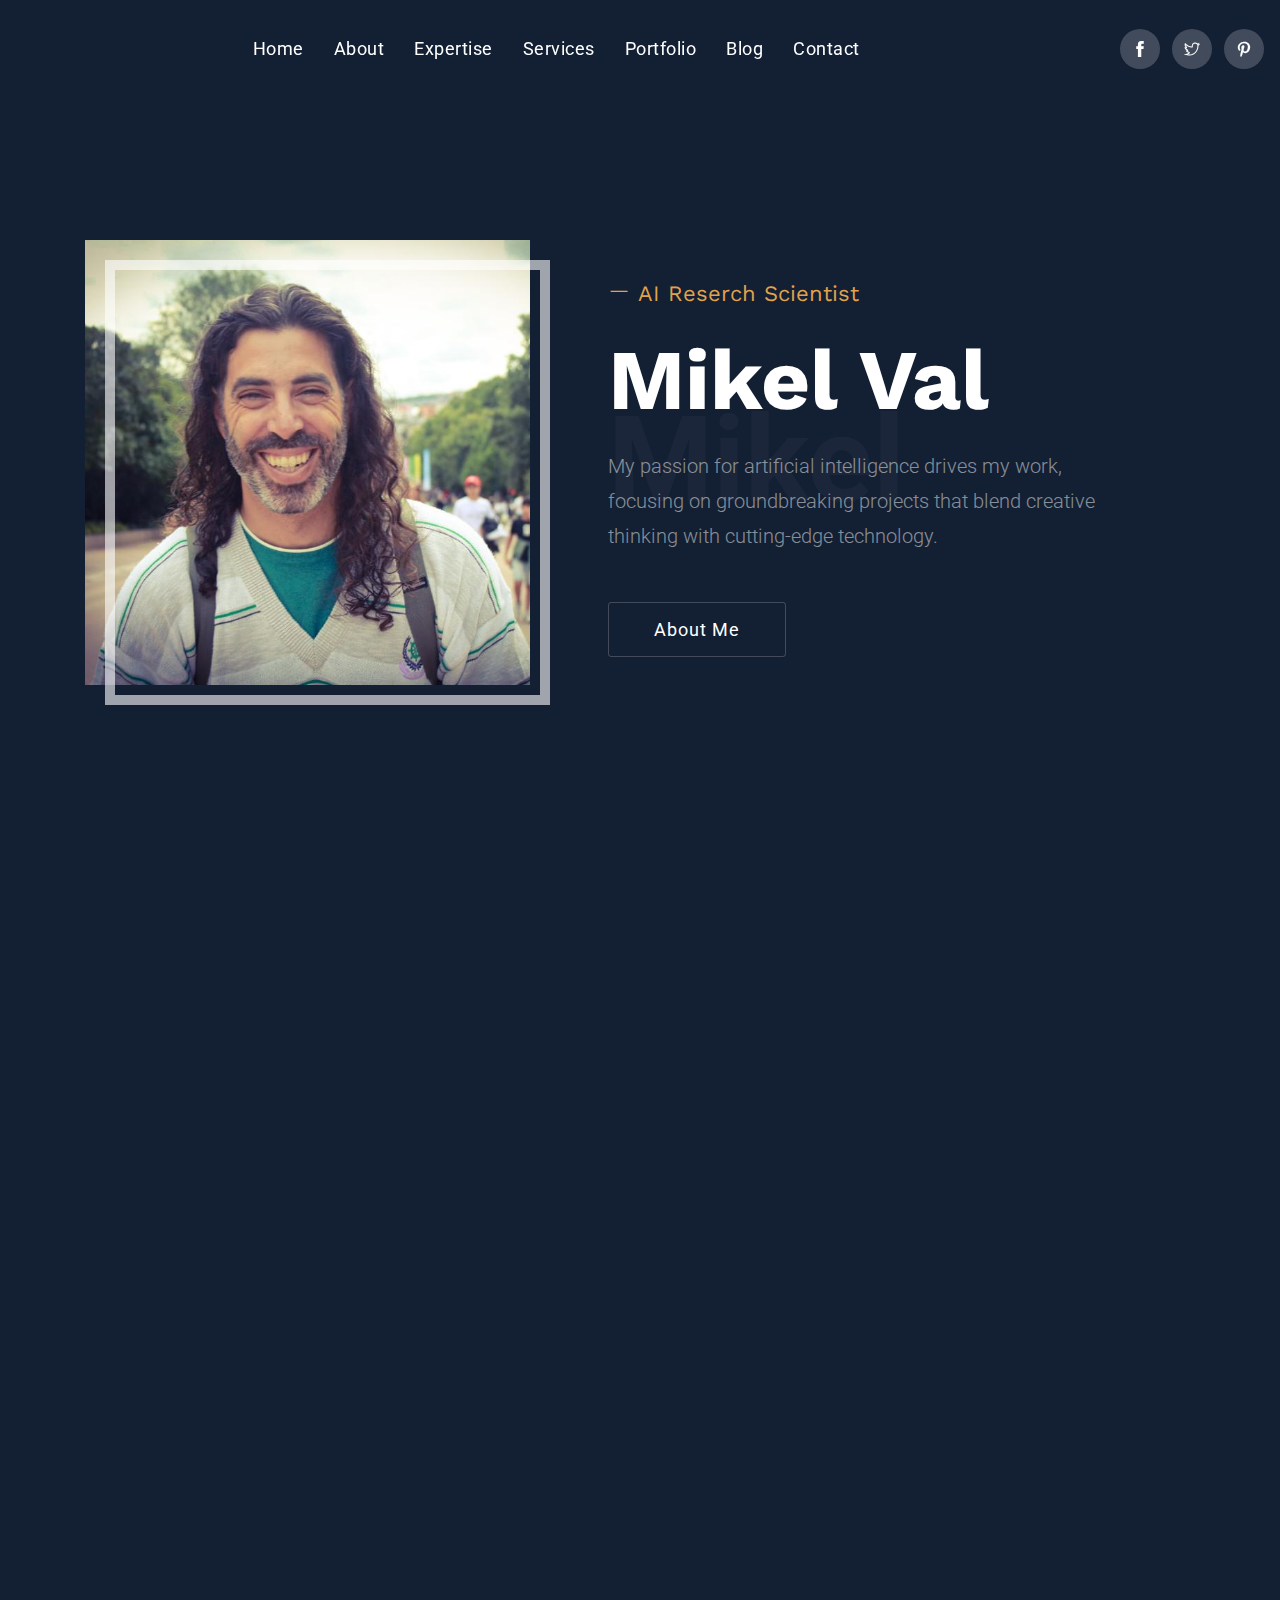
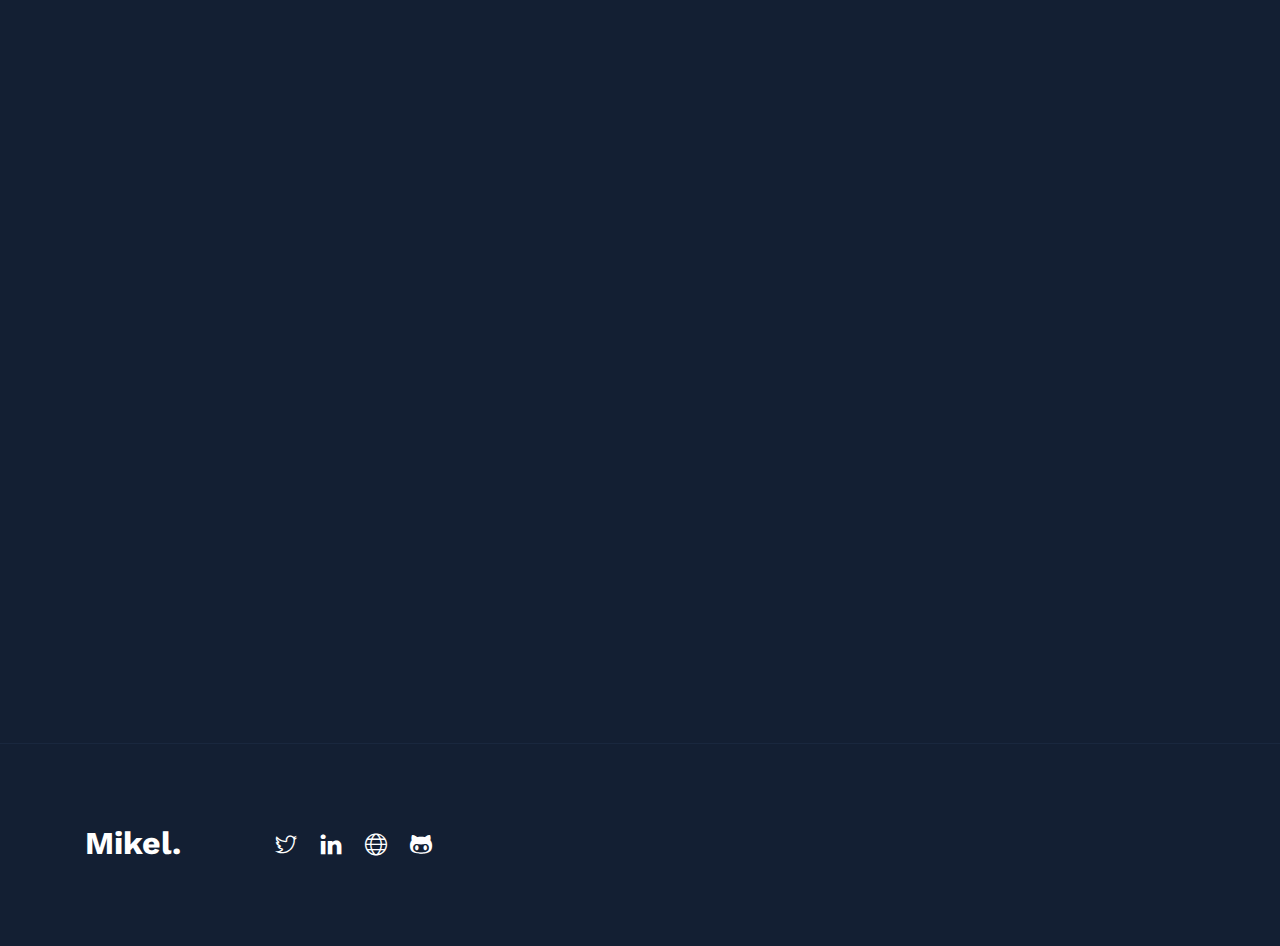
==== commit b321fcc7: "commented concat section" ====
--- a/index.html
+++ b/index.html
@@ -452,6 +452,7 @@
 <!-- Blog End -->
 
 <!-- Contact start -->
+<!--
 <section class="section" id="contact" data-aos="fade-up">
 	<div class="container">
 		<div class="row justify-content-center">
@@ -495,6 +496,7 @@
 		</div>
 	</div>
 </section>
+-->
 <!-- Contact End -->
 
 <!-- Footer start -->
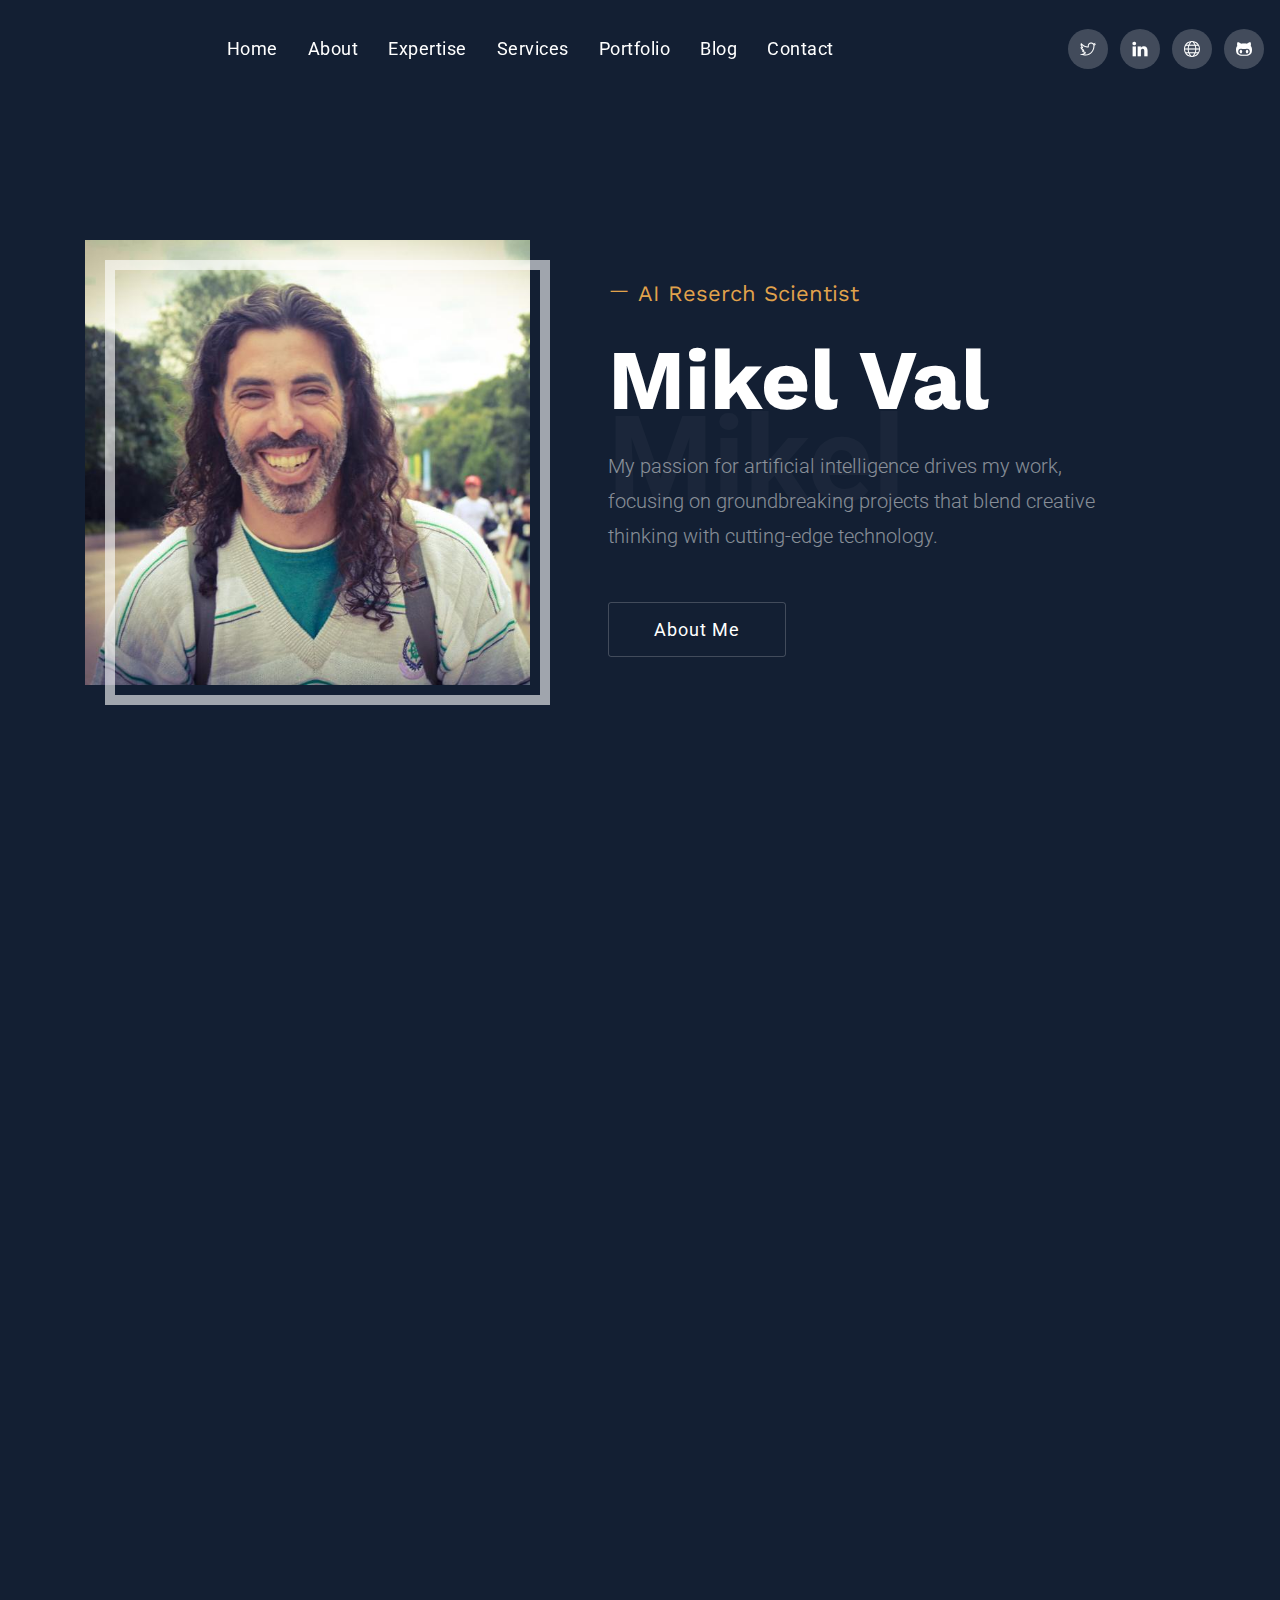
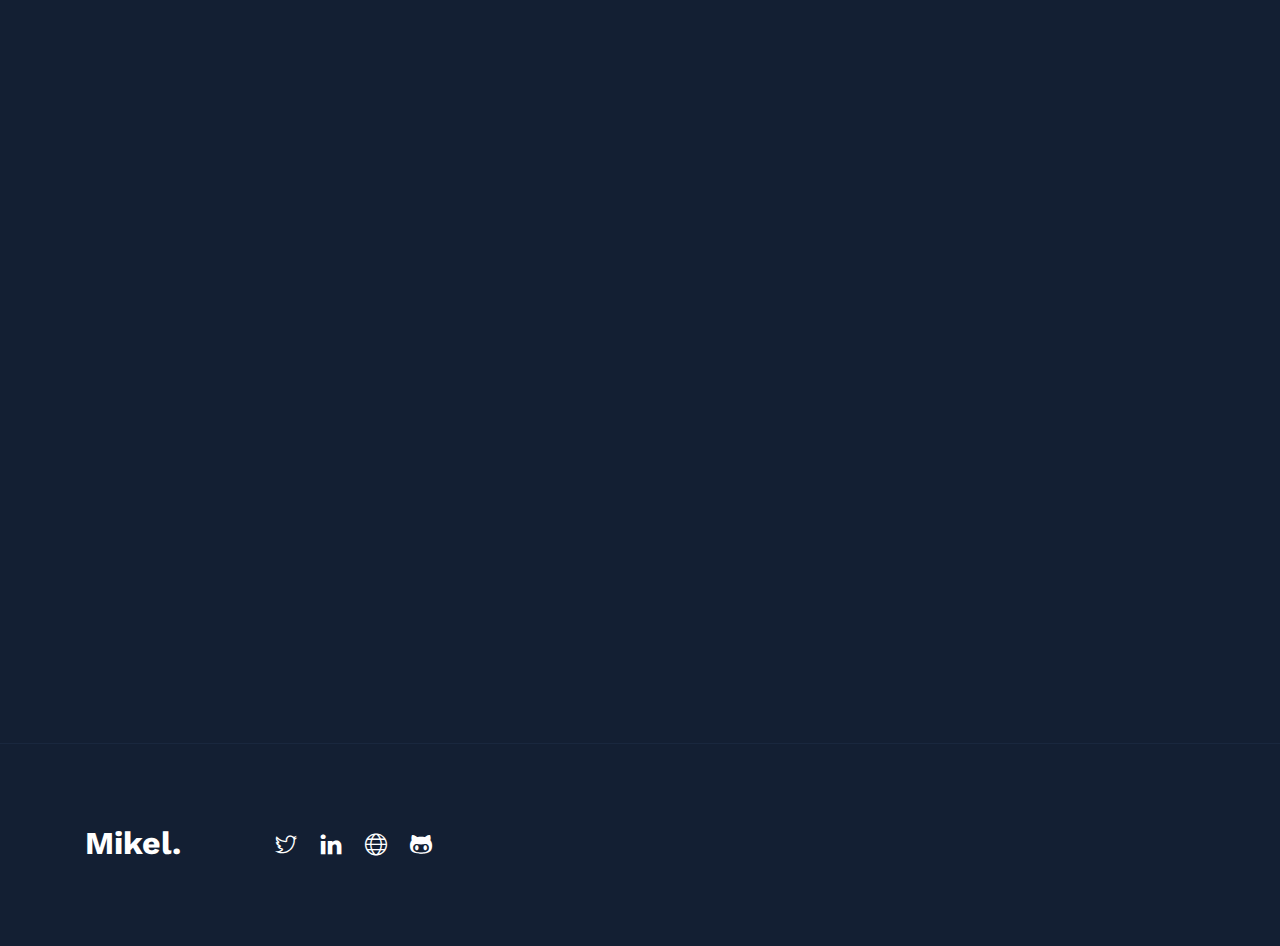
==== commit 51c376c4: "update index" ====
--- a/index.html
+++ b/index.html
@@ -40,7 +40,7 @@
 	<div class="collapse navbar-collapse text-center" id="navbarsExample09">
 		<ul class="navbar-nav mx-auto">
 			<li class="nav-item active">
-			<a class="nav-link" href="index-2.html">Home <span class="sr-only">(current)</span></a>
+			<a class="nav-link" href="index.html">Home <span class="sr-only">(current)</span></a>
 			</li>
 			<li class="nav-item"><a class="nav-link smoth-scroll" href="#about">About</a></li>
 			<li class="nav-item"><a class="nav-link smoth-scroll" href="#skillbar">Expertise</a></li>
@@ -51,9 +51,10 @@
 		</ul>
 
 		<ul class="list-inline mb-0 ml-lg-4 nav-social">
-			<li class="list-inline-item"><a href="#"><i class="ti-facebook"></i></a></li>
-			<li class="list-inline-item"><a href="#"><i class="ti-twitter"></i></a></li>
-			<li class="list-inline-item"><a href="#"><i class="ti-pinterest"></i></a></li>
+			<li class="list-inline-item"><a href="https://twitter.com/Val_82_mikel"><i class="ti-twitter"></i></a></li>
+			<li class="list-inline-item"><a href="https://www.linkedin.com/in/mikel-val-calvo-a2757399/"><i class="ti-linkedin"></i></a></li>
+			<li class="list-inline-item"><a href="https://www.researchgate.net/profile/Mikel-Calvo"><i class="ti-world"></i></a></li>
+			<li class="list-inline-item"><a href="https://github.com/mikelval82"><i class="ti-github"></i></a></li>
 		</ul>
 	</div>
 </nav>
@@ -513,7 +514,6 @@
 					<li class="list-inline-item"><a href="https://www.linkedin.com/in/mikel-val-calvo-a2757399/"><i class="ti-linkedin"></i></a></li>
 					<li class="list-inline-item"><a href="https://www.researchgate.net/profile/Mikel-Calvo"><i class="ti-world"></i></a></li>
 					<li class="list-inline-item"><a href="https://github.com/mikelval82"><i class="ti-github"></i></a></li>
-
 				</ul>
 			</div>
 		</div>
